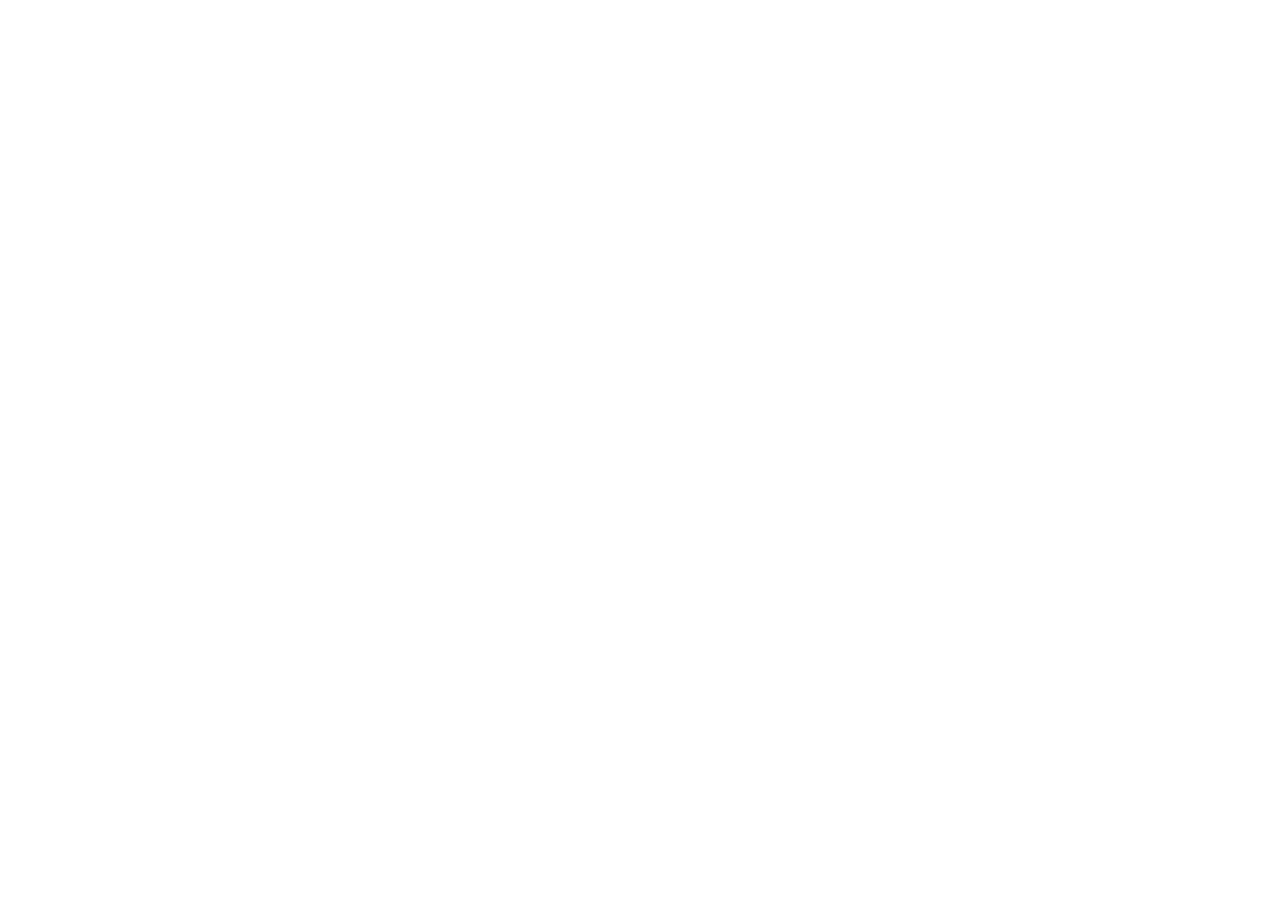
==== index.html @ 84335904 "Limpando arquivos para novo envio" ====
<!DOCTYPE html>
<html lang="pt-br">
<head>
    <meta charset="UTF-8">
    <meta name="viewport" content="width=device-width, initial-scale=1.0">
    <title>Login - Farmácia 24h</title>
</head>
<body>
    

</body>
</html>
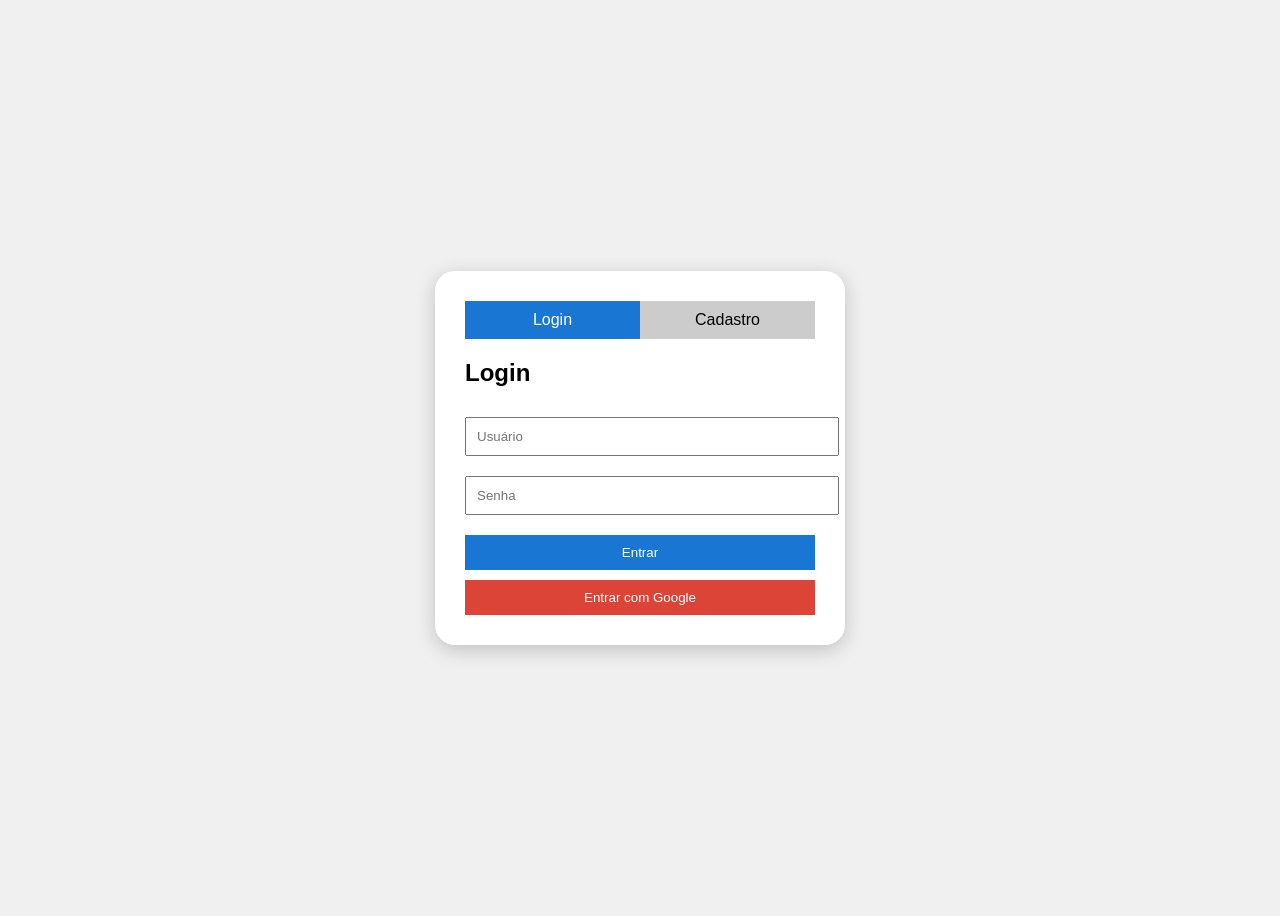
==== commit daf2afaa: "Adicionando meus códigos" ====
--- a/index.html
+++ b/index.html
@@ -1,12 +1,52 @@
 <!DOCTYPE html>
 <html lang="pt-br">
+
 <head>
     <meta charset="UTF-8">
     <meta name="viewport" content="width=device-width, initial-scale=1.0">
     <title>Login - Farmácia 24h</title>
+    <link rel="stylesheet" href="css/style.css">
 </head>
+
 <body>
-    
+
+    <div class="container">
+
+        <div class="tabs">
+            <div class="tab active" onclick="showForm('login')">Login</div>
+            <div class="tab" onclick="showForm('cadastro')">Cadastro</div>
+        </div>
+
+        <!-- LOGIN -->
+        <div id="loginForm">
+            <h2>Login</h2>
+            <input type="text" id="loginUsuario" placeholder="Usuário">
+            <input type="password" id="loginSenha" placeholder="Senha">
+
+            <button onclick="login()">Entrar</button>
+
+            <button class="google">Entrar com Google</button>
+
+            <div id="mensagemSucesso" class="sucesso hidden">
+                ✅ Login realizado com sucesso!
+            </div>
+        </div>
+
+        <!-- CADASTRO -->
+        <div id="cadastroForm" class="hidden">
+            <h2>Cadastro</h2>
+            <input type="text" id="cadastroUsuario" placeholder="Usuário">
+            <input type="email" id="cadastroEmail" placeholder="Gmail">
+            <input type="password" id="cadastroSenha" placeholder="Senha">
+
+            <button onclick="cadastrar()">Cadastrar</button>
+        </div>
+
+    </div>
+
+    <script src="login.js"></script>
+    <link rel="stylesheet" href="styles.css">
 
 </body>
+
 </html>
--- a/css/style.css
+++ b/css/style.css
@@ -0,0 +1,65 @@
+body {
+    font-family: Arial;
+    background: #f0f0f0;
+    display: flex;
+    justify-content: center;
+    align-items: center;
+    height: 100vh;
+}
+
+.container {
+    width: 350px;
+    background: white;
+    padding: 30px;
+    border-radius: 20px;
+    box-shadow: 0 5px 20px rgba(0, 0, 0, 0.2);
+}
+
+.tabs {
+    display: flex;
+    margin-bottom: 20px;
+}
+
+.tab {
+    flex: 1;
+    padding: 10px;
+    cursor: pointer;
+    background: #ccc;
+    text-align: center;
+}
+
+.tab.active {
+    background: #1976d2;
+    color: white;
+}
+
+input {
+    width: 100%;
+    padding: 10px;
+    margin: 10px 0;
+}
+
+button {
+    width: 100%;
+    padding: 10px;
+    margin-top: 10px;
+    background: #1976d2;
+    color: white;
+    border: none;
+    cursor: pointer;
+}
+
+.google {
+    background: #db4437;
+}
+
+.sucesso {
+    margin-top: 10px;
+    background: green;
+    color: white;
+    padding: 10px;
+}
+
+.hidden {
+    display: none;
+}
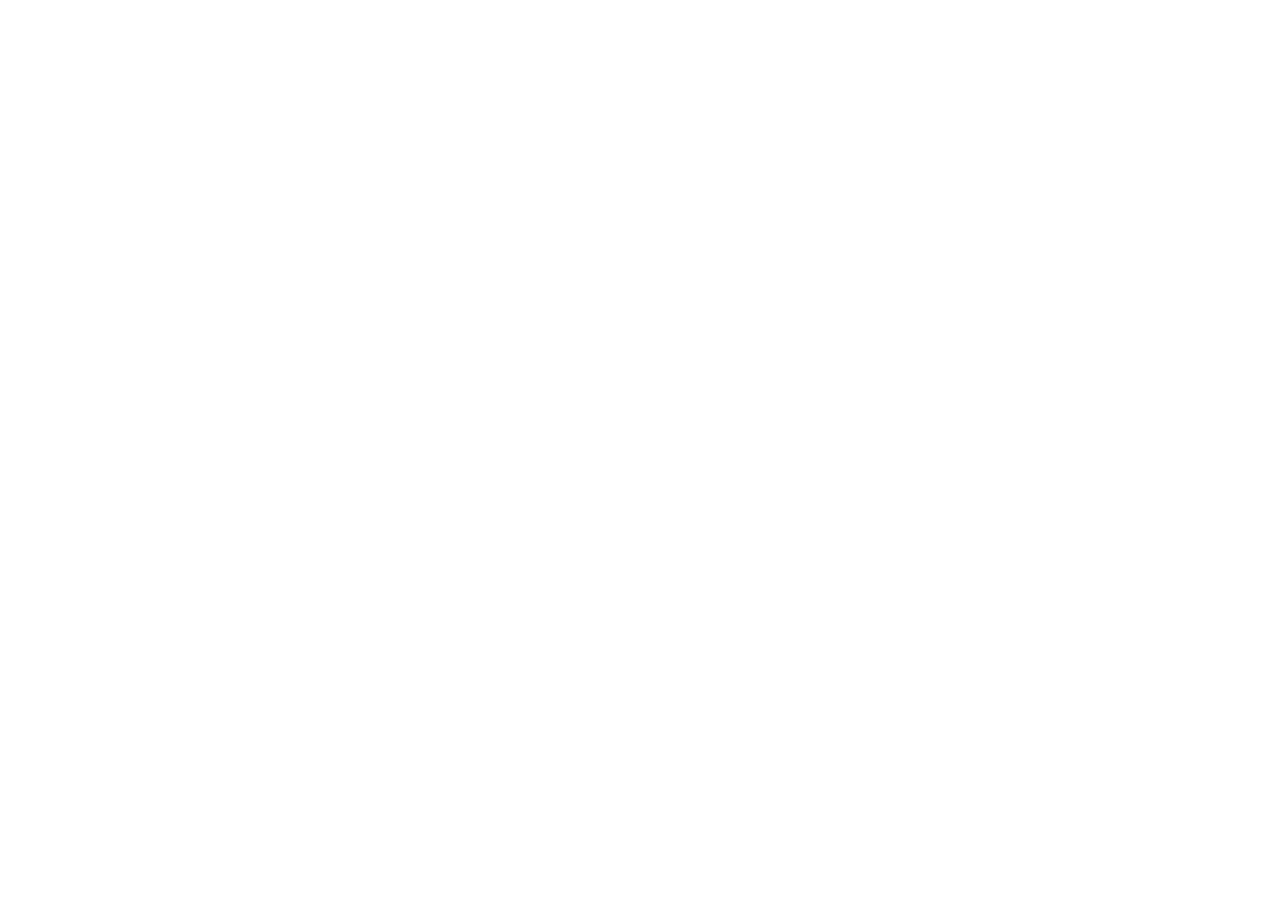
==== commit 8aedcb9f: "Deletando arquivos indesejados da branch main" ====
--- a/index.html
+++ b/index.html
@@ -10,43 +10,6 @@
 
 <body>
 
-    <div class="container">
-
-        <div class="tabs">
-            <div class="tab active" onclick="showForm('login')">Login</div>
-            <div class="tab" onclick="showForm('cadastro')">Cadastro</div>
-        </div>
-
-        <!-- LOGIN -->
-        <div id="loginForm">
-            <h2>Login</h2>
-            <input type="text" id="loginUsuario" placeholder="Usuário">
-            <input type="password" id="loginSenha" placeholder="Senha">
-
-            <button onclick="login()">Entrar</button>
-
-            <button class="google">Entrar com Google</button>
-
-            <div id="mensagemSucesso" class="sucesso hidden">
-                ✅ Login realizado com sucesso!
-            </div>
-        </div>
-
-        <!-- CADASTRO -->
-        <div id="cadastroForm" class="hidden">
-            <h2>Cadastro</h2>
-            <input type="text" id="cadastroUsuario" placeholder="Usuário">
-            <input type="email" id="cadastroEmail" placeholder="Gmail">
-            <input type="password" id="cadastroSenha" placeholder="Senha">
-
-            <button onclick="cadastrar()">Cadastrar</button>
-        </div>
-
-    </div>
-
-    <script src="login.js"></script>
-    <link rel="stylesheet" href="styles.css">
-
 </body>
 
 </html>
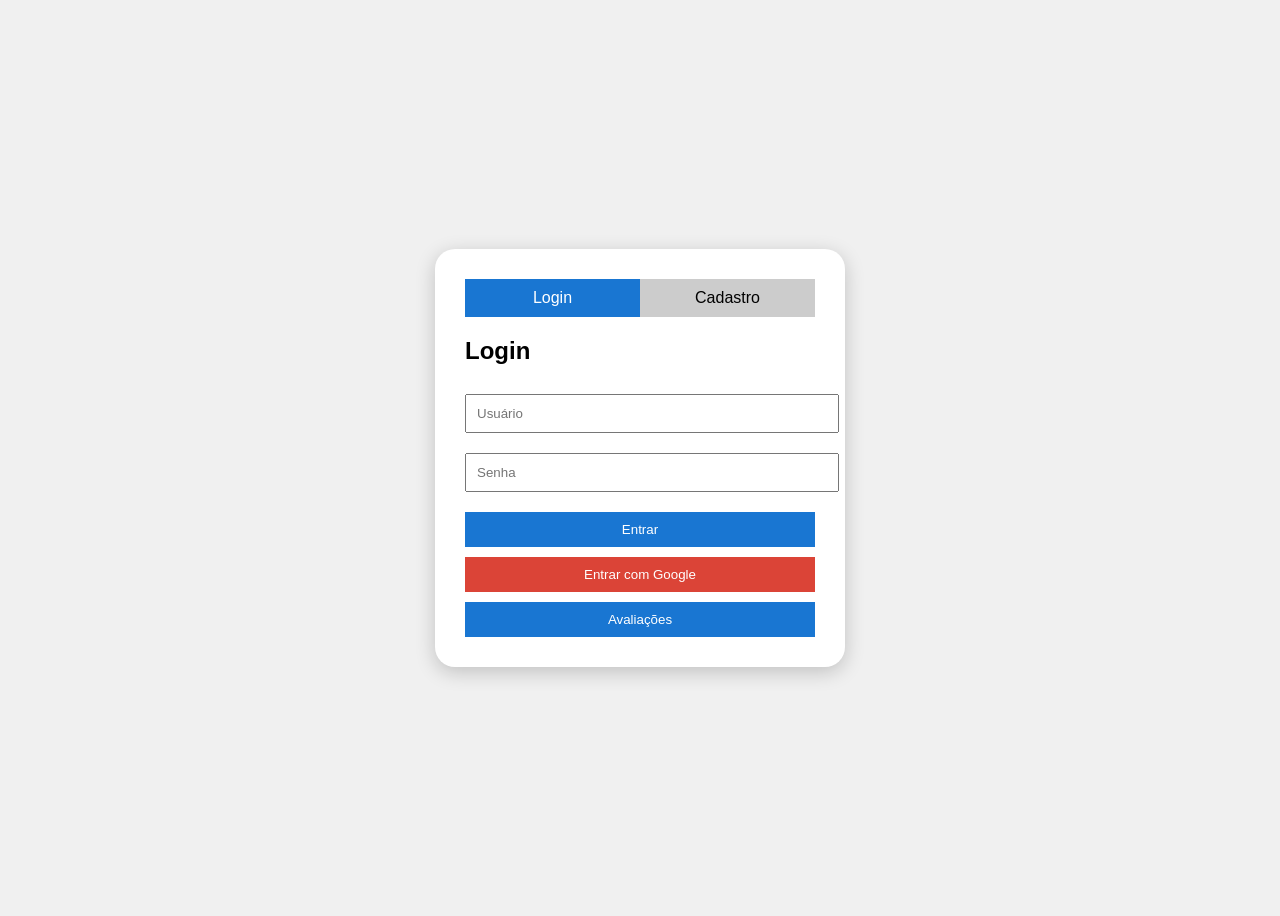
==== commit 5fccfe66: "Adicionando arquivos da atividade" ====
--- a/index.html
+++ b/index.html
@@ -10,6 +10,45 @@
 
 <body>
 
+    <div class="container">
+
+        <div class="tabs">
+            <div class="tab active" onclick="showForm('login')">Login</div>
+            <div class="tab" onclick="showForm('cadastro')">Cadastro</div>
+        </div>
+
+        <!-- LOGIN -->
+        <div id="loginForm">
+            <h2>Login</h2>
+            <input type="text" id="loginUsuario" placeholder="Usuário">
+            <input type="password" id="loginSenha" placeholder="Senha">
+
+            <button onclick="login()">Entrar</button>
+
+            <button class="google">Entrar com Google</button>
+
+            <div id="mensagemSucesso" class="sucesso hidden">
+                ✅ Login realizado com sucesso!
+            </div>
+        </div>
+
+        <!-- CADASTRO -->
+        <div id="cadastroForm" class="hidden">
+            <h2>Cadastro</h2>
+            <input type="text" id="cadastroUsuario" placeholder="Usuário">
+            <input type="email" id="cadastroEmail" placeholder="Gmail">
+            <input type="password" id="cadastroSenha" placeholder="Senha">
+
+            <button onclick="cadastrar()">Cadastrar</button>
+        </div>
+
+        <button onclick="irAvaliacoes()">Avaliações</button>
+
+    </div>
+
+    <script src="login.js"></script>
+    <link rel="stylesheet" href="styles.css">
+
 </body>
 
 </html>
--- a/css/style.css
+++ b/css/style.css
@@ -0,0 +1,91 @@
+body {
+    font-family: Arial;
+    background: #f0f0f0;
+    display: flex;
+    justify-content: center;
+    align-items: center;
+    height: 100vh;
+}
+
+.container {
+    width: 350px;
+    background: white;
+    padding: 30px;
+    border-radius: 20px;
+    box-shadow: 0 5px 20px rgba(0, 0, 0, 0.2);
+}
+
+.tabs {
+    display: flex;
+    margin-bottom: 20px;
+}
+
+.tab {
+    flex: 1;
+    padding: 10px;
+    cursor: pointer;
+    background: #ccc;
+    text-align: center;
+}
+
+.tab.active {
+    background: #1976d2;
+    color: white;
+}
+
+input {
+    width: 100%;
+    padding: 10px;
+    margin: 10px 0;
+}
+
+button {
+    width: 100%;
+    padding: 10px;
+    margin-top: 10px;
+    background: #1976d2;
+    color: white;
+    border: none;
+    cursor: pointer;
+}
+
+.google {
+    background: #db4437;
+}
+
+.sucesso {
+    margin-top: 10px;
+    background: green;
+    color: white;
+    padding: 10px;
+}
+
+.hidden {
+    display: none;
+}
+
+textarea, select {
+    width: 100%;
+    padding: 10px;
+    margin: 10px 0;
+}
+
+.feedback {
+    margin-top: 10px;
+    background: #f0f0f0;
+    padding: 10px;
+    border-radius: 10px;
+}
+
+textarea, select {
+    width: 100%;
+    padding: 10px;
+    margin: 10px 0;
+}
+
+.feedback {
+    margin-top: 10px;
+    background: #f0f0f0;
+    padding: 10px;
+    border-radius: 10px;
+}
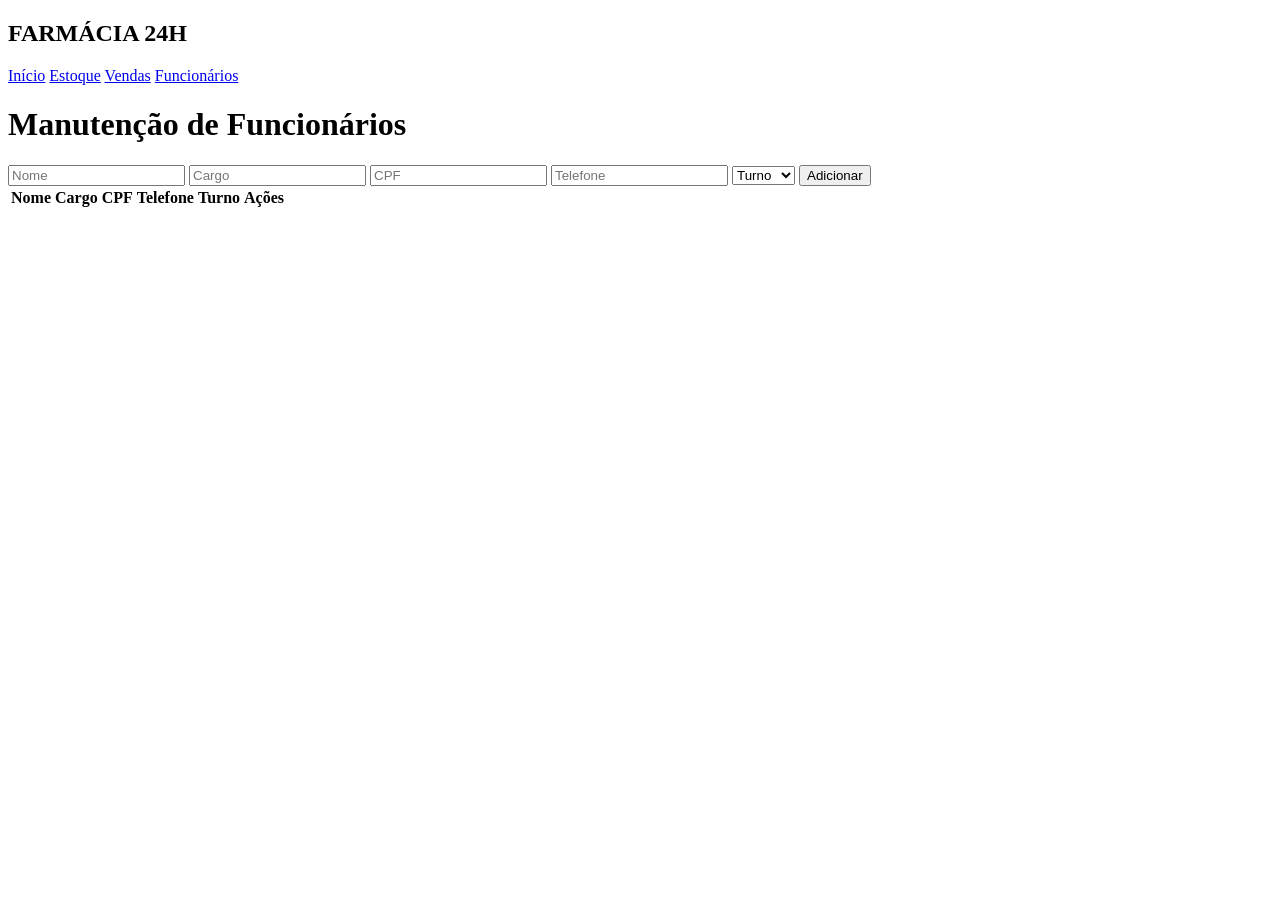
==== commit 503c8707: "código html - eleonora" ====
--- a/index.html
+++ b/index.html
@@ -1,54 +1,56 @@
 <!DOCTYPE html>
 <html lang="pt-br">
-
 <head>
     <meta charset="UTF-8">
-    <meta name="viewport" content="width=device-width, initial-scale=1.0">
-    <title>Login - Farmácia 24h</title>
-    <link rel="stylesheet" href="css/style.css">
+    <title> Manutenção de Funcionários - Farmácia 24H</title>
+    <link rel="stylesheet" href="style.css">
 </head>
-
 <body>
 
-    <div class="container">
+    <header>
+        <h2>FARMÁCIA 24H</h2>
+        <nav>
+            <a href="#">Início</a>
+            <a href="#">Estoque</a>
+            <a href="#">Vendas</a>
+            <a href="#" class="ativo">Funcionários</a>
+        </nav>
+    </header>
 
-        <div class="tabs">
-            <div class="tab active" onclick="showForm('login')">Login</div>
-            <div class="tab" onclick="showForm('cadastro')">Cadastro</div>
+    <main>
+        <h1>Manutenção de Funcionários</h1>
+
+        <div class="formulario">
+            <input type="text" id="nome" placeholder="Nome">
+            <input type="text" id="cargo" placeholder="Cargo">
+            <input type="text" id="cpf" placeholder="CPF">
+            <input type="text" id="telefone" placeholder="Telefone">
+
+            <select id="turno">
+                <option value="">Turno</option>
+                <option>Manhã</option>
+                <option>Tarde</option>
+                <option>Noite</option>
+            </select>
+
+            <button onclick="adicionar()">Adicionar</button>
         </div>
 
-        <!-- LOGIN -->
-        <div id="loginForm">
-            <h2>Login</h2>
-            <input type="text" id="loginUsuario" placeholder="Usuário">
-            <input type="password" id="loginSenha" placeholder="Senha">
+        <table>
+            <thead>
+                <tr>
+                    <th>Nome</th>
+                    <th>Cargo</th>
+                    <th>CPF</th>
+                    <th>Telefone</th>
+                    <th>Turno</th>
+                    <th>Ações</th>
+                </tr>
+            </thead>
+            <tbody id="tabela"></tbody>
+        </table>
+    </main>
 
-            <button onclick="login()">Entrar</button>
-
-            <button class="google">Entrar com Google</button>
-
-            <div id="mensagemSucesso" class="sucesso hidden">
-                ✅ Login realizado com sucesso!
-            </div>
-        </div>
-
-        <!-- CADASTRO -->
-        <div id="cadastroForm" class="hidden">
-            <h2>Cadastro</h2>
-            <input type="text" id="cadastroUsuario" placeholder="Usuário">
-            <input type="email" id="cadastroEmail" placeholder="Gmail">
-            <input type="password" id="cadastroSenha" placeholder="Senha">
-
-            <button onclick="cadastrar()">Cadastrar</button>
-        </div>
-
-        <button onclick="irAvaliacoes()">Avaliações</button>
-
-    </div>
-
-    <script src="login.js"></script>
-    <link rel="stylesheet" href="styles.css">
-
+    <script src="script.js"></script>
 </body>
-
 </html>
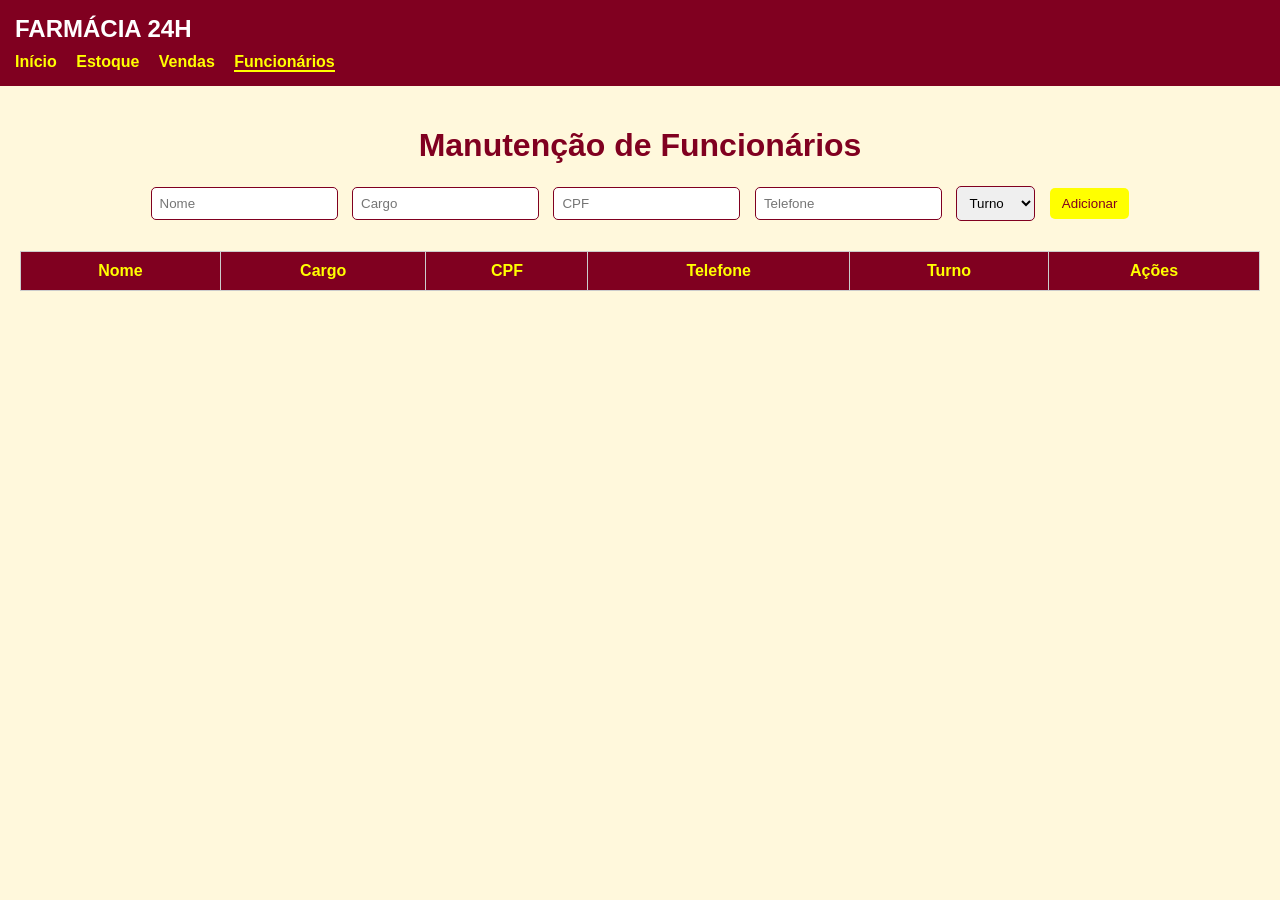
==== commit a25d4f32: "correção de um pequeno erro na linkagem com css - eleonora" ====
--- a/index.html
+++ b/index.html
@@ -3,7 +3,7 @@
 <head>
     <meta charset="UTF-8">
     <title> Manutenção de Funcionários - Farmácia 24H</title>
-    <link rel="stylesheet" href="style.css">
+    <link rel="stylesheet" href="css/style.css">
 </head>
 <body>
 
--- a/css/style.css
+++ b/css/style.css
@@ -0,0 +1,95 @@
+body {
+    font-family: Arial, sans-serif;
+    background-color: #fff8dc;
+    margin: 0;
+}
+
+/* TOPO */
+header {
+    background-color: #800020;
+    color: white;
+    padding: 15px;
+}
+
+header h2 {
+    margin: 0;
+    font-size: 24px;
+    font-weight: bold;
+}
+
+header nav {
+    margin-top: 10px;
+}
+
+header a {
+    color: yellow;
+    margin-right: 15px;
+    text-decoration: none;
+    font-weight: bold;
+}
+
+.ativo {
+    border-bottom: 2px solid yellow;
+}
+
+/* CONTEÚDO */
+main {
+    padding: 20px;
+}
+
+h1 {
+    color: #800020;
+    text-align: center;
+}
+
+/* FORMULÁRIO */
+.formulario {
+    margin-bottom: 20px;
+    text-align: center;
+}
+
+.formulario input,
+.formulario select {
+    padding: 8px;
+    margin-right: 10px;
+    margin-bottom: 10px;
+    border: 1px solid #800020;
+    border-radius: 5px;
+}
+
+.formulario button {
+    padding: 8px 12px;
+    background-color: yellow;
+    color: #800020;
+    border: none;
+    border-radius: 5px;
+    cursor: pointer;
+}
+
+/* TABELA */
+table {
+    width: 100%;
+    border-collapse: collapse;
+    border: 1px solid #800020;
+}
+
+th {
+    background-color: #800020;
+    color: yellow;
+}
+
+th, td {
+    padding: 10px;
+    text-align: center;
+    vertical-align: middle;
+    border: 1px solid #ccc;
+}
+
+/* BOTÕES */
+button {
+    cursor: pointer;
+}
+
+button:hover {
+    opacity: 0.9;
+}
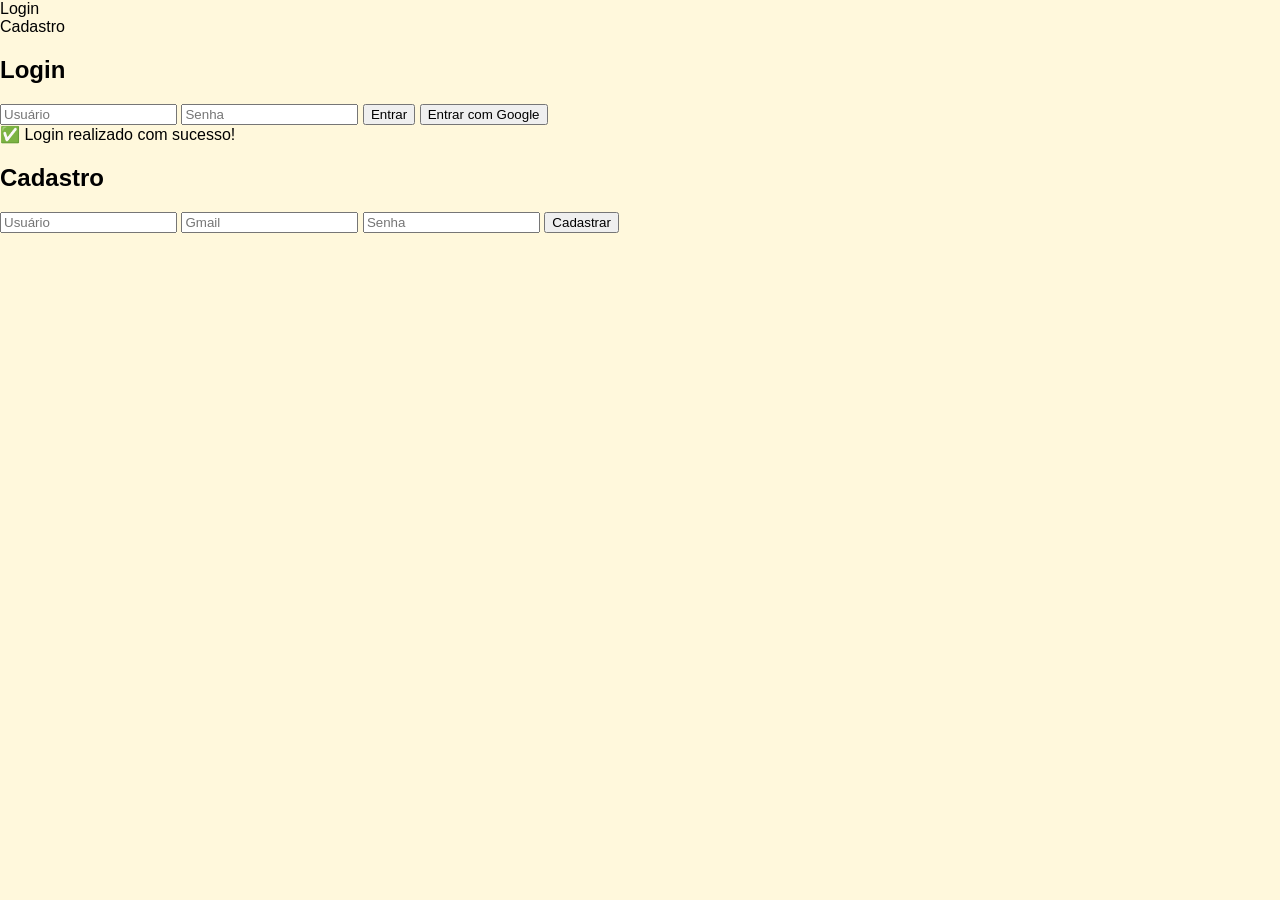
==== commit d5599cd9: "Commit de Edson Menezes" ====
--- a/index.html
+++ b/index.html
@@ -1,56 +1,53 @@
 <!DOCTYPE html>
 <html lang="pt-br">
+
 <head>
     <meta charset="UTF-8">
-    <title> Manutenção de Funcionários - Farmácia 24H</title>
+    <meta name="viewport" content="width=device-width, initial-scale=1.0">
+    <title>Login - Farmácia 24h</title>
     <link rel="stylesheet" href="css/style.css">
+    <!-- <link rel="stylesheet" href="styles.css"> -->
 </head>
+
 <body>
 
-    <header>
-        <h2>FARMÁCIA 24H</h2>
-        <nav>
-            <a href="#">Início</a>
-            <a href="#">Estoque</a>
-            <a href="#">Vendas</a>
-            <a href="#" class="ativo">Funcionários</a>
-        </nav>
-    </header>
+    <div class="container">
 
-    <main>
-        <h1>Manutenção de Funcionários</h1>
-
-        <div class="formulario">
-            <input type="text" id="nome" placeholder="Nome">
-            <input type="text" id="cargo" placeholder="Cargo">
-            <input type="text" id="cpf" placeholder="CPF">
-            <input type="text" id="telefone" placeholder="Telefone">
-
-            <select id="turno">
-                <option value="">Turno</option>
-                <option>Manhã</option>
-                <option>Tarde</option>
-                <option>Noite</option>
-            </select>
-
-            <button onclick="adicionar()">Adicionar</button>
+        <div class="tabs">
+            <div class="tab active" onclick="showForm('login')">Login</div>
+            <div class="tab" onclick="showForm('cadastro')">Cadastro</div>
         </div>
 
-        <table>
-            <thead>
-                <tr>
-                    <th>Nome</th>
-                    <th>Cargo</th>
-                    <th>CPF</th>
-                    <th>Telefone</th>
-                    <th>Turno</th>
-                    <th>Ações</th>
-                </tr>
-            </thead>
-            <tbody id="tabela"></tbody>
-        </table>
-    </main>
+        <!-- LOGIN -->
+        <div id="loginForm">
+            <h2>Login</h2>
+            <input type="text" id="loginUsuario" placeholder="Usuário">
+            <input type="password" id="loginSenha" placeholder="Senha">
 
-    <script src="script.js"></script>
+            <button onclick="login()">Entrar</button>
+
+            <button class="google">Entrar com Google</button>
+
+            <div id="mensagemSucesso" class="sucesso hidden">
+                ✅ Login realizado com sucesso!
+            </div>
+        </div>
+
+        <!-- CADASTRO -->
+        <div id="cadastroForm" class="hidden">
+            <h2>Cadastro</h2>
+            <input type="text" id="cadastroUsuario" placeholder="Usuário">
+            <input type="email" id="cadastroEmail" placeholder="Gmail">
+            <input type="password" id="cadastroSenha" placeholder="Senha">
+
+            <button onclick="cadastrar()">Cadastrar</button>
+        </div>
+
+    </div>
+
+    <script src="login.js"></script>
+    
+
 </body>
+
 </html>
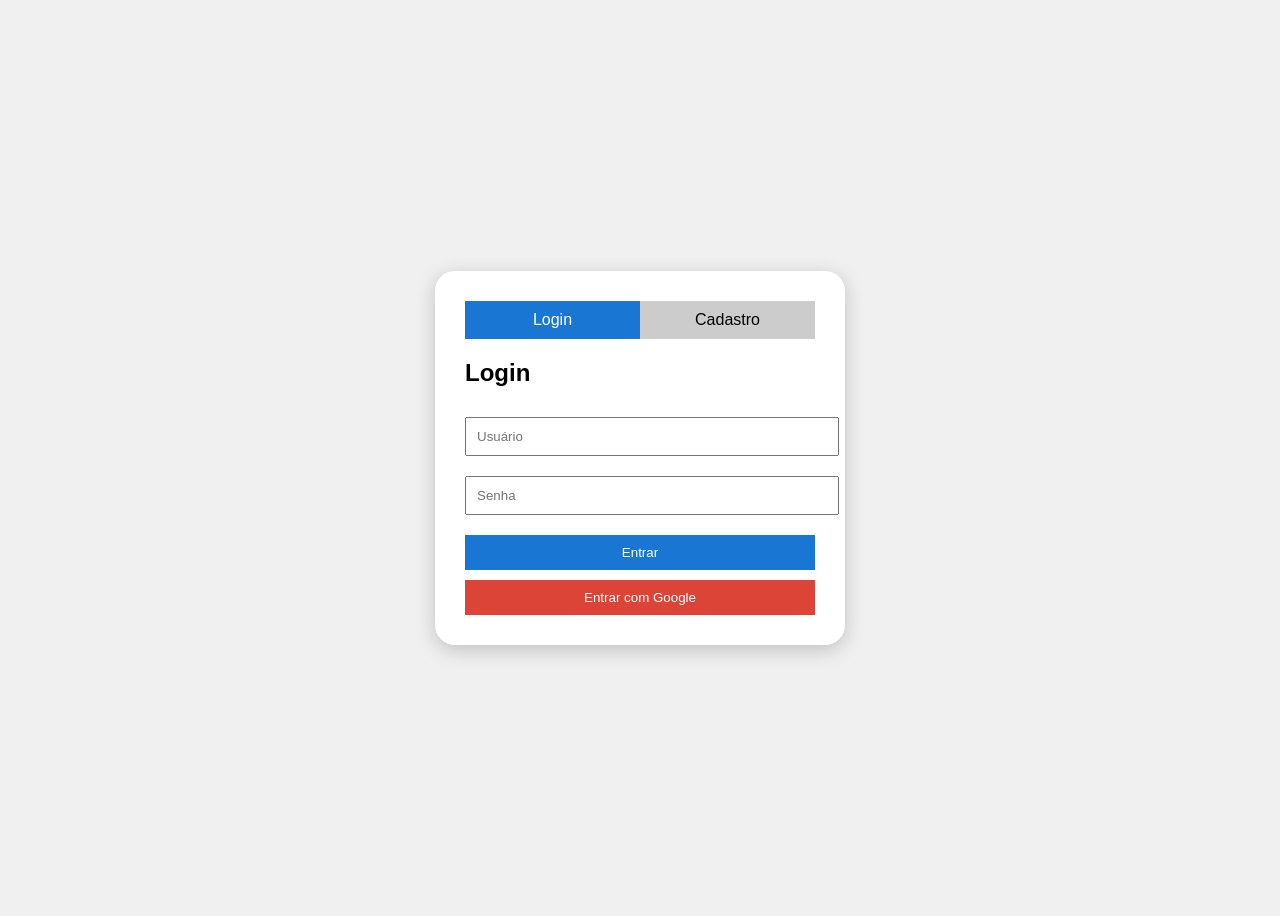
==== commit b6d4ad7b: "Atualizando merge JAFE" ====
--- a/index.html
+++ b/index.html
@@ -45,7 +45,7 @@
 
     </div>
 
-    <script src="login.js"></script>
+    <script src="/js/login.js"></script>
     
 
 </body>
--- a/css/style.css
+++ b/css/style.css
@@ -1,95 +1,65 @@
 body {
-    font-family: Arial, sans-serif;
-    background-color: #fff8dc;
-    margin: 0;
+    font-family: Arial;
+    background: #f0f0f0;
+    display: flex;
+    justify-content: center;
+    align-items: center;
+    height: 100vh;
 }
 
-/* TOPO */
-header {
-    background-color: #800020;
-    color: white;
-    padding: 15px;
+.container {
+    width: 350px;
+    background: white;
+    padding: 30px;
+    border-radius: 20px;
+    box-shadow: 0 5px 20px rgba(0, 0, 0, 0.2);
 }
 
-header h2 {
-    margin: 0;
-    font-size: 24px;
-    font-weight: bold;
+.tabs {
+    display: flex;
+    margin-bottom: 20px;
 }
 
-header nav {
-    margin-top: 10px;
-}
-
-header a {
-    color: yellow;
-    margin-right: 15px;
-    text-decoration: none;
-    font-weight: bold;
-}
-
-.ativo {
-    border-bottom: 2px solid yellow;
-}
-
-/* CONTEÚDO */
-main {
-    padding: 20px;
-}
-
-h1 {
-    color: #800020;
+.tab {
+    flex: 1;
+    padding: 10px;
+    cursor: pointer;
+    background: #ccc;
     text-align: center;
 }
 
-/* FORMULÁRIO */
-.formulario {
-    margin-bottom: 20px;
-    text-align: center;
+.tab.active {
+    background: #1976d2;
+    color: white;
 }
 
-.formulario input,
-.formulario select {
-    padding: 8px;
-    margin-right: 10px;
-    margin-bottom: 10px;
-    border: 1px solid #800020;
-    border-radius: 5px;
+input {
+    width: 100%;
+    padding: 10px;
+    margin: 10px 0;
 }
 
-.formulario button {
-    padding: 8px 12px;
-    background-color: yellow;
-    color: #800020;
+button {
+    width: 100%;
+    padding: 10px;
+    margin-top: 10px;
+    background: #1976d2;
+    color: white;
     border: none;
-    border-radius: 5px;
     cursor: pointer;
 }
 
-/* TABELA */
-table {
-    width: 100%;
-    border-collapse: collapse;
-    border: 1px solid #800020;
+.google {
+    background: #db4437;
 }
 
-th {
-    background-color: #800020;
-    color: yellow;
+.sucesso {
+    margin-top: 10px;
+    background: green;
+    color: white;
+    padding: 10px;
 }
 
-th, td {
-    padding: 10px;
-    text-align: center;
-    vertical-align: middle;
-    border: 1px solid #ccc;
-}
-
-/* BOTÕES */
-button {
-    cursor: pointer;
-}
-
-button:hover {
-    opacity: 0.9;
+.hidden {
+    display: none;
 }
